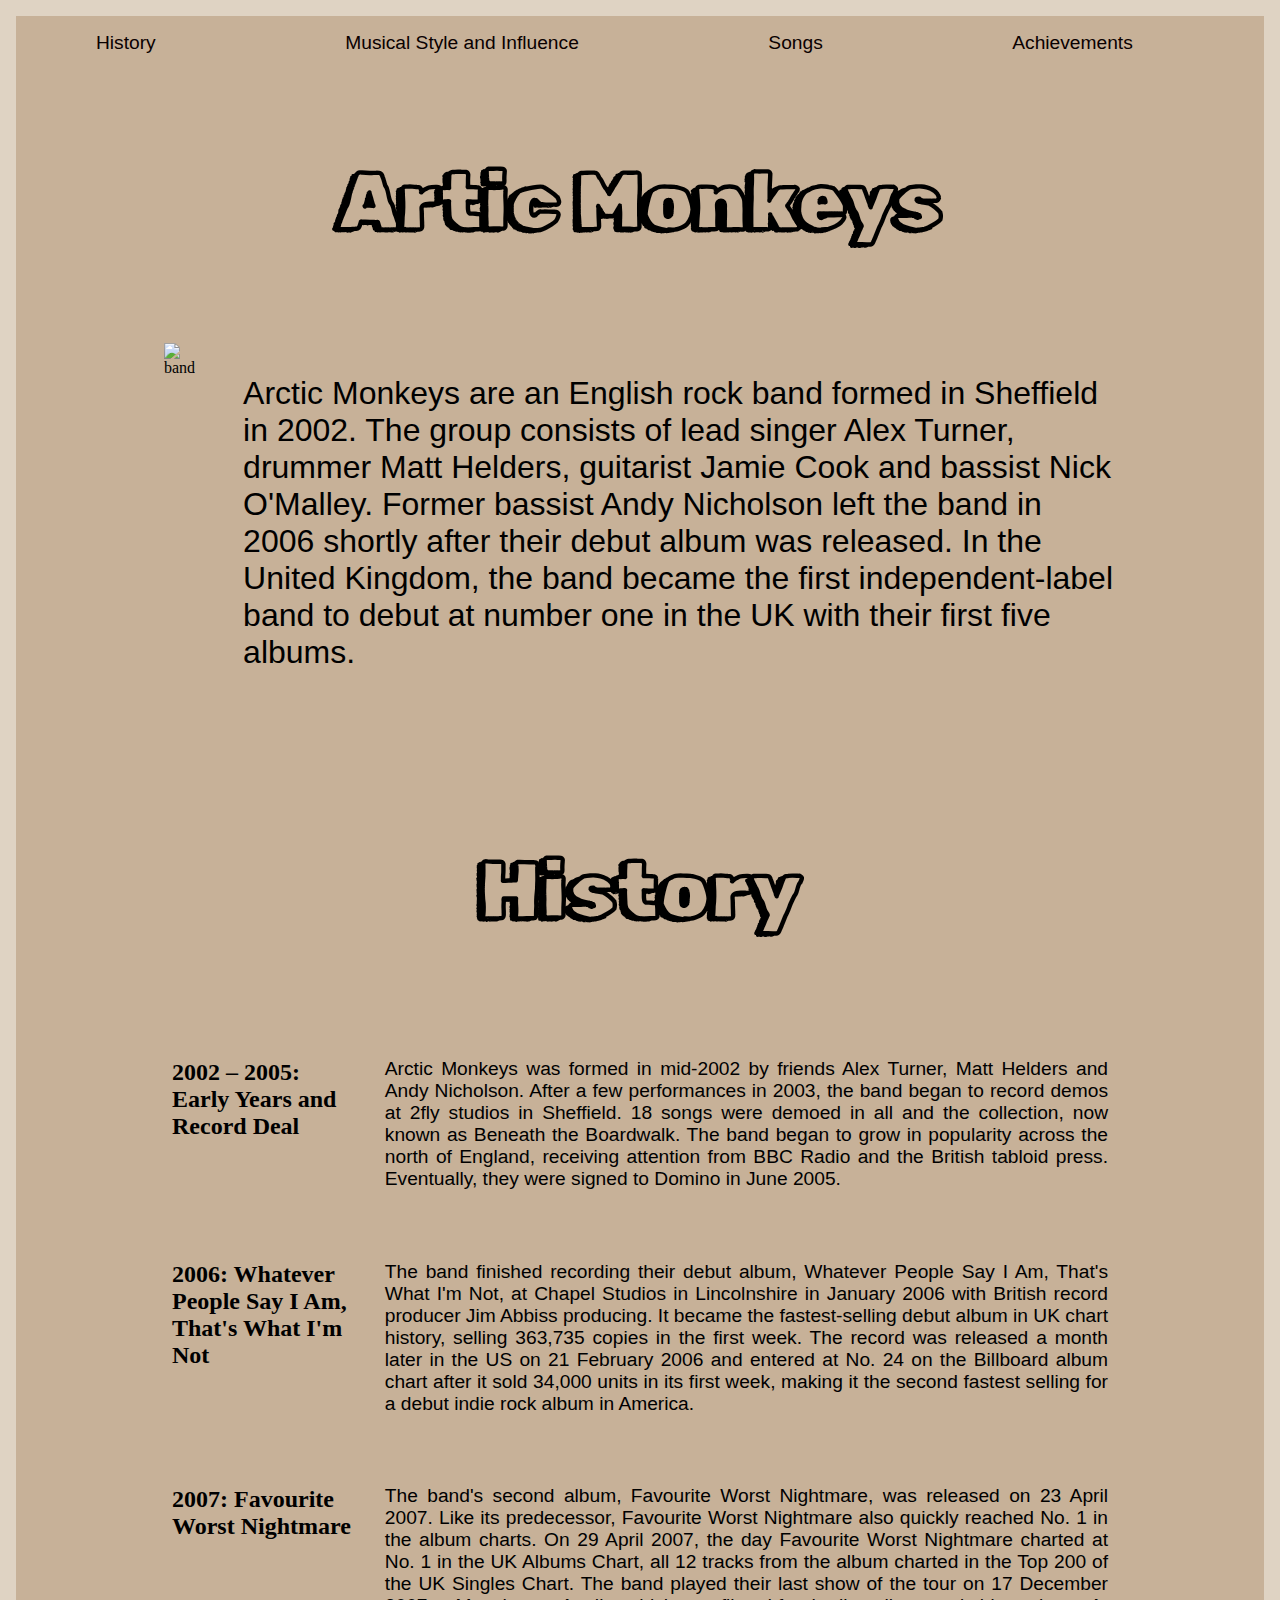
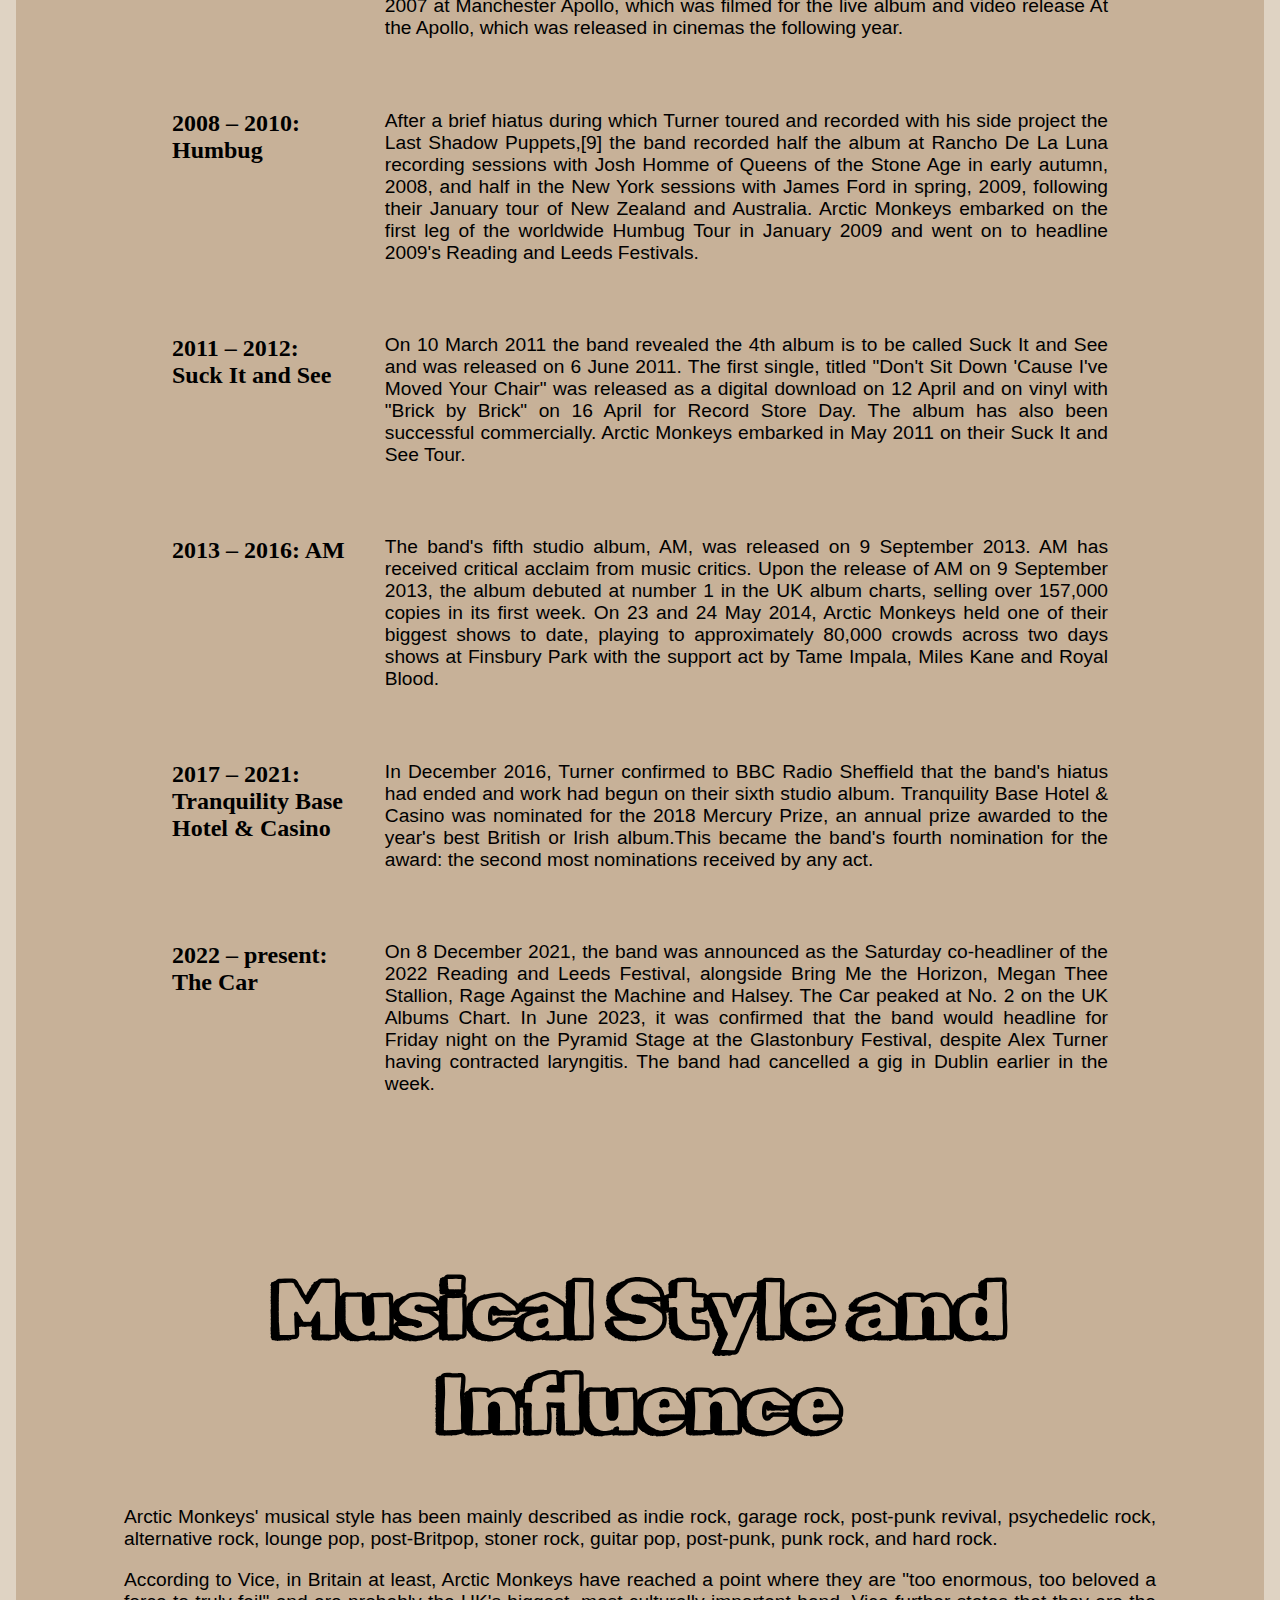
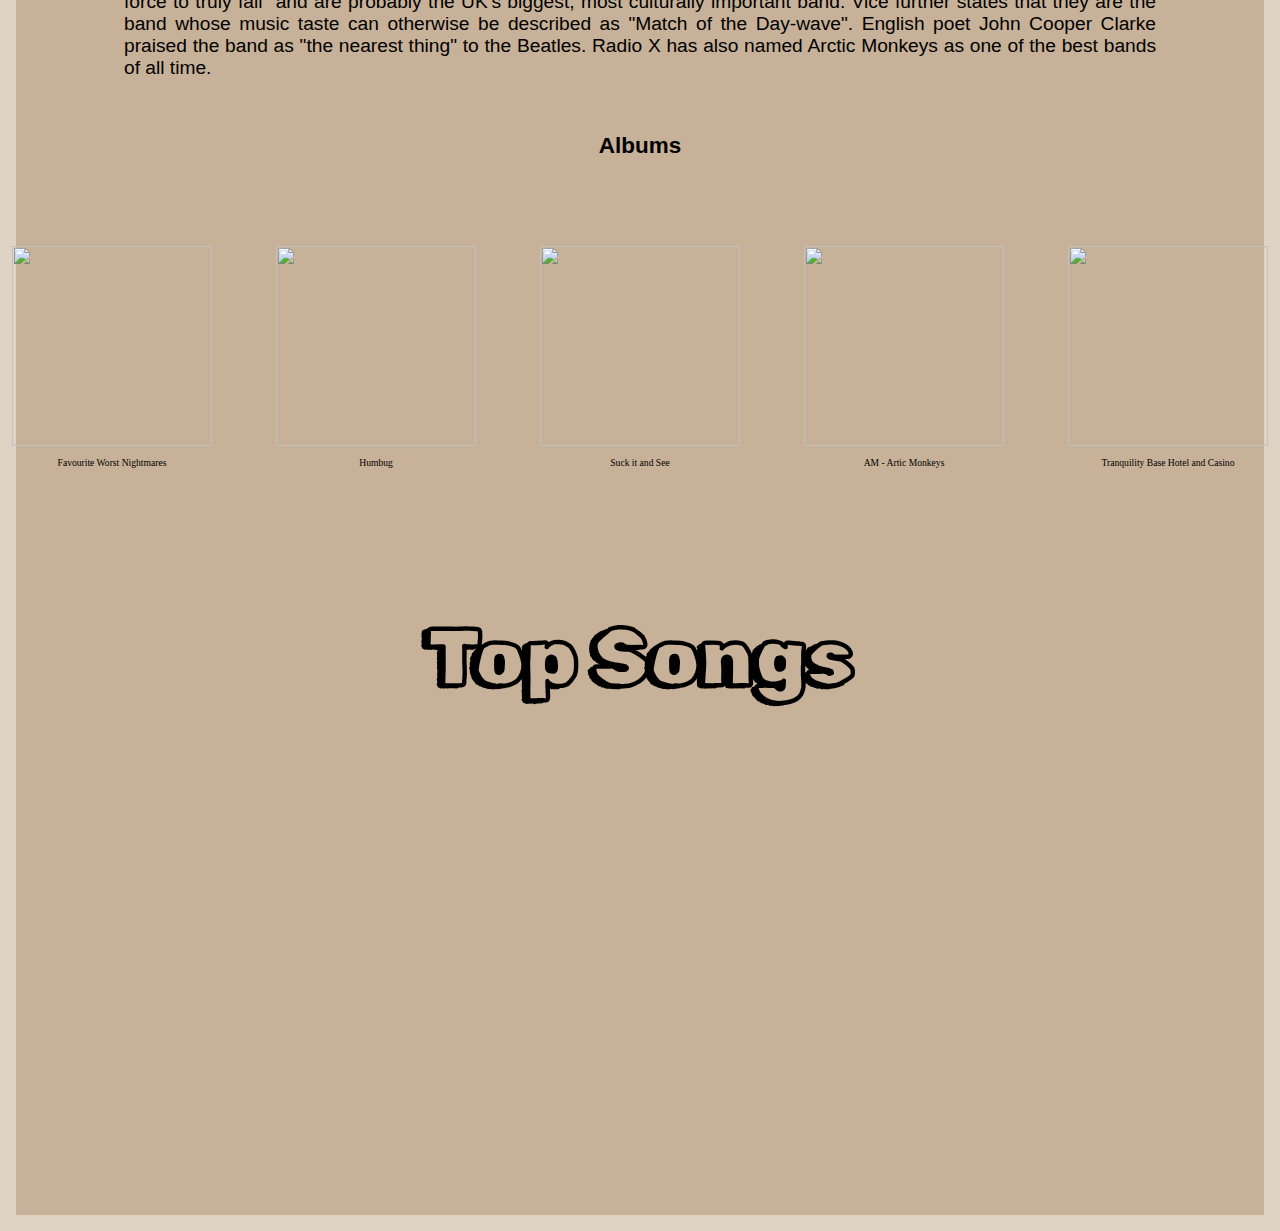
==== 1_18-12-23/TakeHomeExercise/FanPage/index.html @ 8b24ef1f "ember top songs from spotify" ====
<!DOCTYPE html>
<html lang="en">

<head>
    <meta charset="UTF-8">
    <meta name="viewport" content="width=device-width, initial-scale=1.0">
    <title>Fan Page</title>
    <link rel='stylesheet' href="./style.css">
    <link
        href='https://fonts.googleapis.com/css2?family=Dancing+Script:wght@500&family=Moon+Dance&family=Vujahday+Script&display=swap'
        rel='stylesheet' type='text/css'>
    <link href="https://fonts.googleapis.com/css2?family=Rubik+Doodle+Shadow&display=swap" rel="stylesheet">
</head>

<body>
    <div class="nav-bar">
        <ul>
            <li> <a href='#history'> History </a> </li>
            <li> <a href='#musical-style'> Musical Style and Influence</a></li>
            <li> <a href='#songs'> Songs </a></li>
            <li> <a href='#achievements'> Achievements </a></li>
        </ul>
    </div>

    <div class="hero">
        <h1 class="rubrik-heading"> Artic Monkeys </h1>
        <div class="about">
            <div class="img">
                <img src="./images/band.jpeg" alt="band">
            </div>
            <div class="about-text">
                <p>Arctic Monkeys are an English rock band formed in Sheffield in 2002. The group consists of lead
                    singer Alex
                    Turner, drummer Matt Helders, guitarist Jamie Cook and bassist Nick O'Malley.
                    Former bassist Andy Nicholson left the band in 2006 shortly after their debut album was released. In
                    the United
                    Kingdom, the band became the first independent-label band to debut at number one in the UK with
                    their
                    first five albums.</p>
            </div>
        </div>
    </div>

    <div id="history" class="history">
        <h1 class="rubrik-heading"> History </h1>
        <div class="years">
            <div class="year">
                <h2 class="half-width1">2002 – 2005: Early Years and Record Deal</h2>
                <p class="half-width2"> Arctic Monkeys was formed in mid-2002 by friends Alex Turner, Matt Helders and Andy Nicholson. After a few performances in 2003, the band began to record demos at 2fly studios in
                Sheffield. 18 songs were demoed in all and the collection, now known as Beneath the Boardwalk. The band began to grow in popularity across the north of England, receiving attention from BBC Radio and the British
                tabloid press. Eventually, they were signed to Domino in June 2005.</p>
            </div>
            <div class="year">
                <h2 class="half-width1">2006: Whatever People Say I Am, That's What I'm Not</h2>
                <p class="half-width2"> The band finished recording their debut album, Whatever People Say I Am, That's What I'm Not, at Chapel Studios in
                Lincolnshire in January 2006 with British record producer Jim Abbiss producing. It became the fastest-selling debut album in UK chart history, selling
                363,735 copies in the first week. The record was released a month later in the US on 21 February 2006 and entered at No. 24 on the Billboard album
                chart after it sold 34,000 units in its first week, making it the second fastest selling for a debut indie rock album in
                America.</p>
            </div>
            <div class="year">
                <h2 class="half-width1">2007: Favourite Worst Nightmare</h2>
                <p class="half-width2"> The band's second album, Favourite Worst Nightmare, was released on 23 April 2007. Like its predecessor, Favourite Worst Nightmare also quickly reached No. 1 in the album charts. On 29 April 2007, the day Favourite Worst Nightmare charted at No. 1 in the UK Albums Chart, all 12 tracks from the
                album charted in the Top 200 of the UK Singles Chart. The band played their last show of the tour on 17 December 2007 at Manchester Apollo, which was filmed for the live
                album and video release At the Apollo, which was released in cinemas the following year.</p>
            </div>
            <div class="year">
                <h2 class="half-width1">2008 – 2010: Humbug</h2>
                <p class="half-width2">After a brief hiatus during which Turner toured and recorded with his side project the Last Shadow Puppets,[9] the band
                recorded half the album at Rancho De La Luna recording sessions with Josh Homme of Queens of the Stone Age in early
                autumn, 2008, and half in the New York sessions with James Ford in spring, 2009, following their January tour of New
                Zealand and Australia. Arctic Monkeys embarked on the first leg of the worldwide Humbug Tour in January 2009 and went on to headline 2009's
                Reading and Leeds Festivals.</p>

            </div>
            <div class="year">
                <h2 class="half-width1">2011 – 2012: Suck It and See</h2>
                <p class="half-width2">On 10 March 2011 the band revealed the 4th album is to be called Suck It and See and was released on 6 June 2011. The first single, titled "Don't Sit Down 'Cause I've Moved Your Chair" was released as a digital
                download on 12 April and on vinyl with "Brick by Brick" on 16 April for Record Store Day. The album has also been successful commercially. Arctic Monkeys embarked in May 2011 on their Suck It and See Tour. </p>
            
            </div>
            <div class="year">
                <h2 class="half-width1">2013 – 2016: AM</h2>
                <p class="half-width2">The band's fifth studio album, AM, was released on 9 September 2013. AM has received critical acclaim from music critics. Upon the release of AM on 9 September 2013, the album debuted at number 1 in the UK album charts, selling over 157,000
                copies in its first week. On 23 and 24 May 2014, Arctic Monkeys held one of their biggest shows to date, playing to approximately 80,000 crowds
                across two days shows at Finsbury Park with the support act by Tame Impala, Miles Kane and Royal Blood. </p>
            
            </div>
            <div class="year">
                <h2 class="half-width1">2017 – 2021: Tranquility Base Hotel & Casino</h2>
                <p class="half-width2">In December 2016, Turner confirmed to BBC Radio Sheffield that the band's hiatus had ended and work had begun on their
                sixth studio album. Tranquility Base Hotel & Casino was nominated for the 2018 Mercury Prize, an annual prize awarded to the year's best
                British or Irish album.This became the band's fourth nomination for the award: the second most nominations
                received by any act. </p>
            </div>
            <div class="year">
                <h2 class="half-width1">2022 – present: The Car</h2>
                <p class="half-width2">On 8 December 2021, the band was announced as the Saturday co-headliner of the 2022 Reading and Leeds Festival,
                alongside Bring Me the Horizon, Megan Thee Stallion, Rage Against the Machine and Halsey. The Car peaked at No. 2 on the UK Albums Chart. In June 2023, it was confirmed that the band would headline for Friday night on the Pyramid Stage at the Glastonbury
                Festival, despite Alex Turner having contracted laryngitis. The band had cancelled a gig in Dublin earlier in the week. </p>
            </div>
        </div>
    </div>

    <div class="musical-style" id="musical-style">
        <div class="musical-style-text">
            <h1 class="rubrik-heading"> Musical Style and Influence </h1>
            <p> Arctic Monkeys' musical style has been mainly described as indie rock, garage rock, post-punk revival, psychedelic
                rock, alternative rock, lounge pop,
                post-Britpop, stoner rock, guitar pop, post-punk, punk rock, and hard rock.</p>
            <p>According to Vice, in Britain at least, Arctic Monkeys have reached a point where they are "too enormous, too beloved
                a
                force to truly fail" and are probably the UK's biggest, most culturally important band. Vice further states that
                they
                are the band whose music taste can otherwise be described as "Match of the Day-wave". English poet
                John Cooper Clarke praised the band as "the nearest thing" to the Beatles. Radio X has also named Arctic Monkeys as
                one of the best bands of all time.</p>
            <h3 class="center"> Albums </h3>
        </div>
        <div class="albums">
            <div class="row1">
                <div class="album">
                    <img src="./images/album1.jpeg" height="200" width="200">
                    <p>Whatever People Say I Am, That's What I'm Not</p>
                </div>
                <div class="album">
                    <img src="./images/album2.jpeg" height="200" width="200">
                    <p>Favourite Worst Nightmares</p>
                </div>
                <div class="album">
                    <img src="./images/album3.jpeg" height="200" width="200">
                    <p>Humbug</p>
                </div>
                <div class="album">
                    <img src="./images/album4.jpeg" height="200" width="200">
                    <p>Suck it and See</p>
                </div>
            </div>
            <div class="row2">
                <div class="album">
                    <img src="./images/album5.jpeg" height="200" width="200">
                    <p>AM - Artic Monkeys</p>
                </div>
                <div class="album">
                    <img src="./images/album6.png" height="200" width="200">
                    <p>Tranquility Base Hotel and Casino</p>
                </div>
                <div class="album">
                    <img src="./images/album7.jpeg" height="200" width="200">
                    <p>The Car</p>
                </div>
            </div>

        </div>
    </div>

    <div class="songs" id="songs">
        <h1 class="rubrik-heading"> Top Songs </h1>
        <div class="videos">
            <div class="video">
                <iframe style="border-radius:12px"
                    src="https://open.spotify.com/embed/track/5FVd6KXrgO9B3JPmC8OPst?utm_source=generator" width="100%" height="352"
                    frameBorder="0" allowfullscreen=""
                    allow="autoplay; clipboard-write; encrypted-media; fullscreen; picture-in-picture" loading="lazy"></iframe>
            </div>
            <div class="video">
                <iframe style="border-radius:12px"
                    src="https://open.spotify.com/embed/track/5XeFesFbtLpXzIVDNQP22n?utm_source=generator" width="100%" height="352"
                    frameBorder="0" allowfullscreen=""
                    allow="autoplay; clipboard-write; encrypted-media; fullscreen; picture-in-picture" loading="lazy"></iframe>
            </div>
            <div class="video">
                <iframe style="border-radius:12px"
                    src="https://open.spotify.com/embed/track/086myS9r57YsLbJpU0TgK9?utm_source=generator" width="100%" height="352"
                    frameBorder="0" allowfullscreen=""
                    allow="autoplay; clipboard-write; encrypted-media; fullscreen; picture-in-picture" loading="lazy"></iframe>
            </div>
            <div class="video">
                <iframe style="border-radius:12px"
                    src="https://open.spotify.com/embed/track/0BxE4FqsDD1Ot4YuBXwAPp?utm_source=generator" width="100%" height="352"
                    frameBorder="0" allowfullscreen=""
                    allow="autoplay; clipboard-write; encrypted-media; fullscreen; picture-in-picture" loading="lazy"></iframe>
            </div>
        </div>
    </div>





</body>

</html>
---- 1_18-12-23/TakeHomeExercise/FanPage/style.css ----
html {
    scroll-behavior: smooth;
    border: 1rem solid #dfd3c3;
    background-color: #c7b198;

}

.nav-bar {
    font-family: 'Gill Sans', 'Gill Sans MT', Calibri, 'Trebuchet MS', sans-serif;
    margin-left: 1rem;
    width: 90%;
    font-size: 1.2rem;
}

.nav-bar ul {
    display: flex;
    justify-content: flex-end;
    justify-content: space-between;
    list-style: none;
    margin: 1rem;
}

.nav-bar li a {
    color: rgb(10, 0, 0);
    text-decoration: none;
}

.rubrik-heading {
    font-family: 'Rubik Doodle Shadow';
    font-size: 5rem;
    text-align: center;
}

.hero {
    margin: 100px;
}

.about {
    display: flex;
    padding: 1rem;
}

.about div {
    padding: 1.5rem;
}

.about .about-text {
    display: flex;
    align-items: center;
    font-size: 2rem;
    font-family: 'Gill Sans', 'Gill Sans MT', Calibri, 'Trebuchet MS', sans-serif;
}

.history {
    margin: 100px;
}

.half-width1 {
    position: relative;
    width: 20%;
}

.half-width2 {
    position: relative;
    width: 80%;
}

.years {
    padding: 2rem;
    /* display: flex;
    align-items: center; */
}

.year {
    display: flex;
    justify-content: space-around;
}

.year * {
    padding: 1rem;
}

.year p {
    font-family: 'Gill Sans', 'Gill Sans MT', Calibri, 'Trebuchet MS', sans-serif;
    font-size: 1.2rem;
    text-align: justify;
}

.musical-style {
    margin: 100px;
}

.musical-style-text {
    font-family: 'Gill Sans', 'Gill Sans MT', Calibri, 'Trebuchet MS', sans-serif;
    font-size: 1.2rem;
    text-align: justify;
}

.musical-style-text .center {
    padding: 2rem;
    text-align: center;
}

.albums {
    display: flex;
    justify-content: center;
}

.row1 {
    display: flex;
}

.row2 {
    display: flex;
}

.album {
    padding: 2rem;
    font-size: 0.6rem;
    text-align: center;
}

.album:hover {
    transform: scale(1.2);
    cursor: pointer;
    transition: 250ms;
}

.songs{
    margin: 100px;
}

.videos{
    display: flex;
    justify-content: space-around;
}
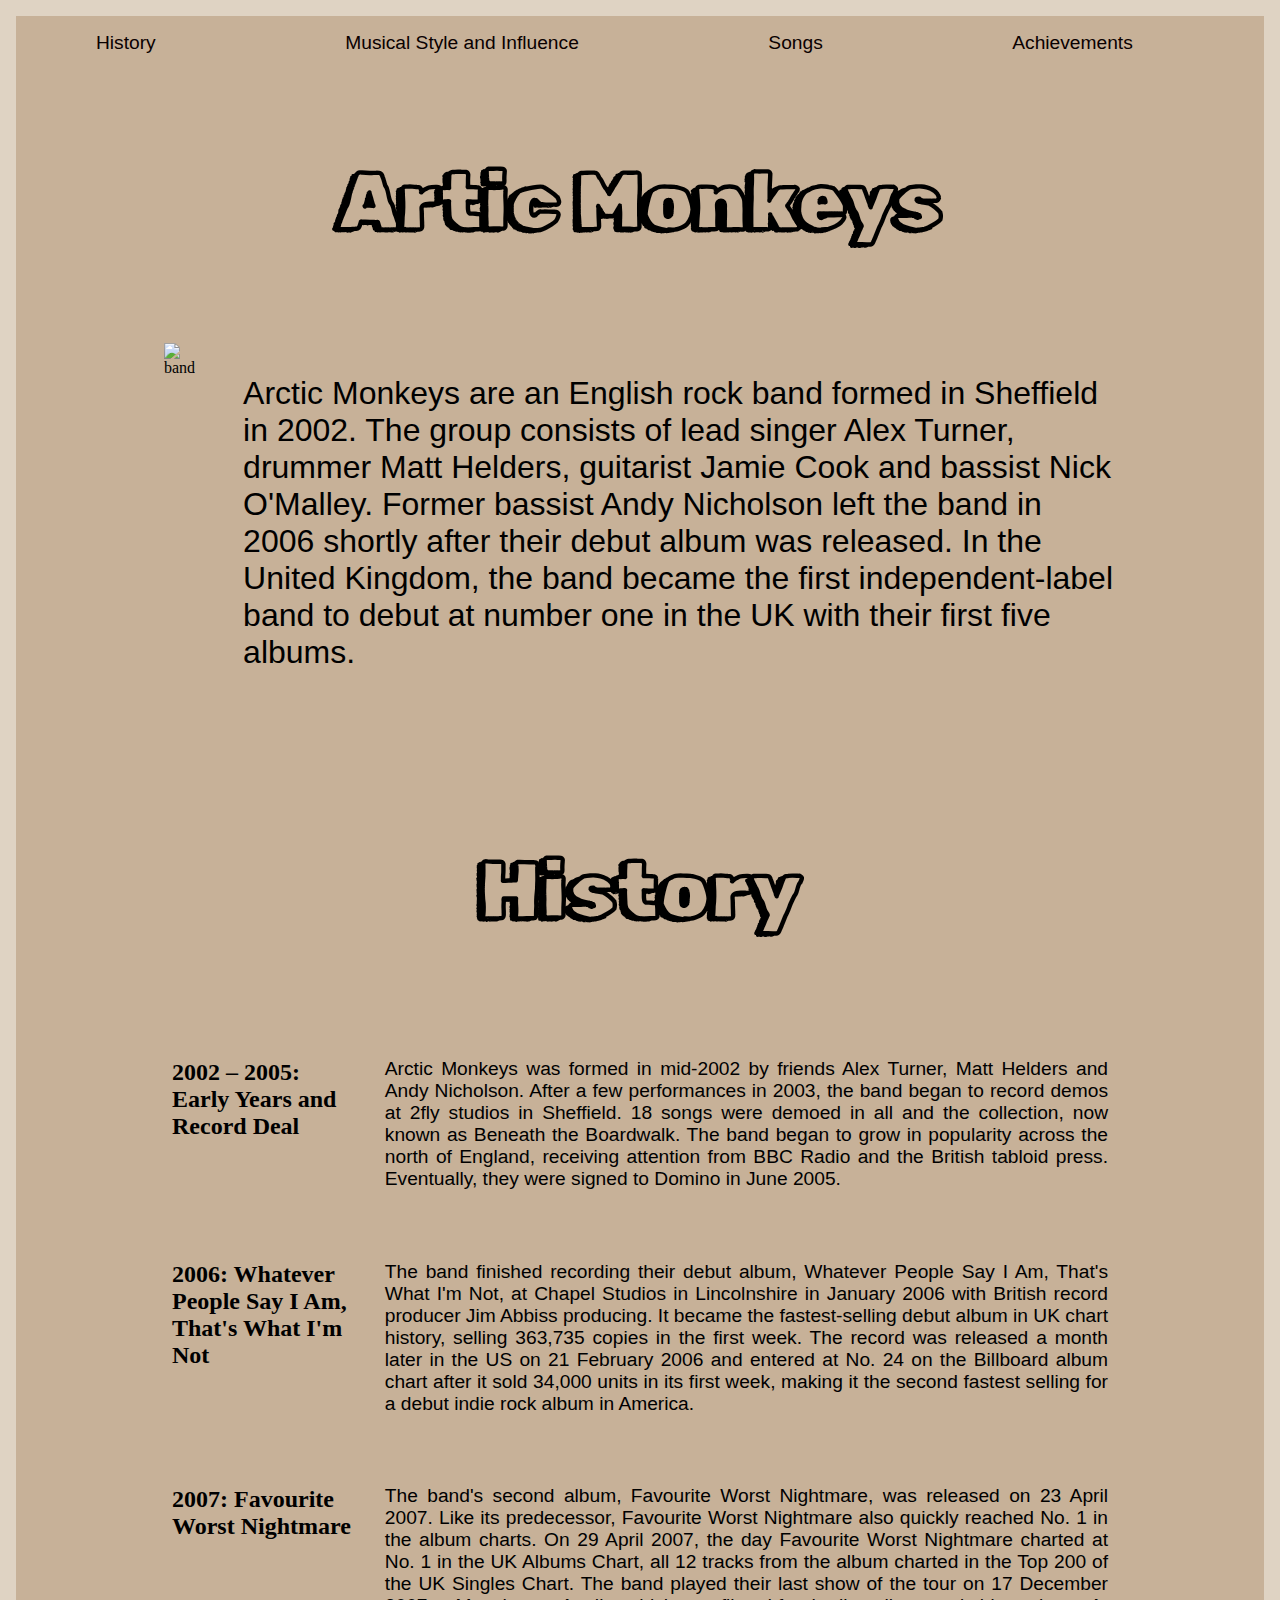
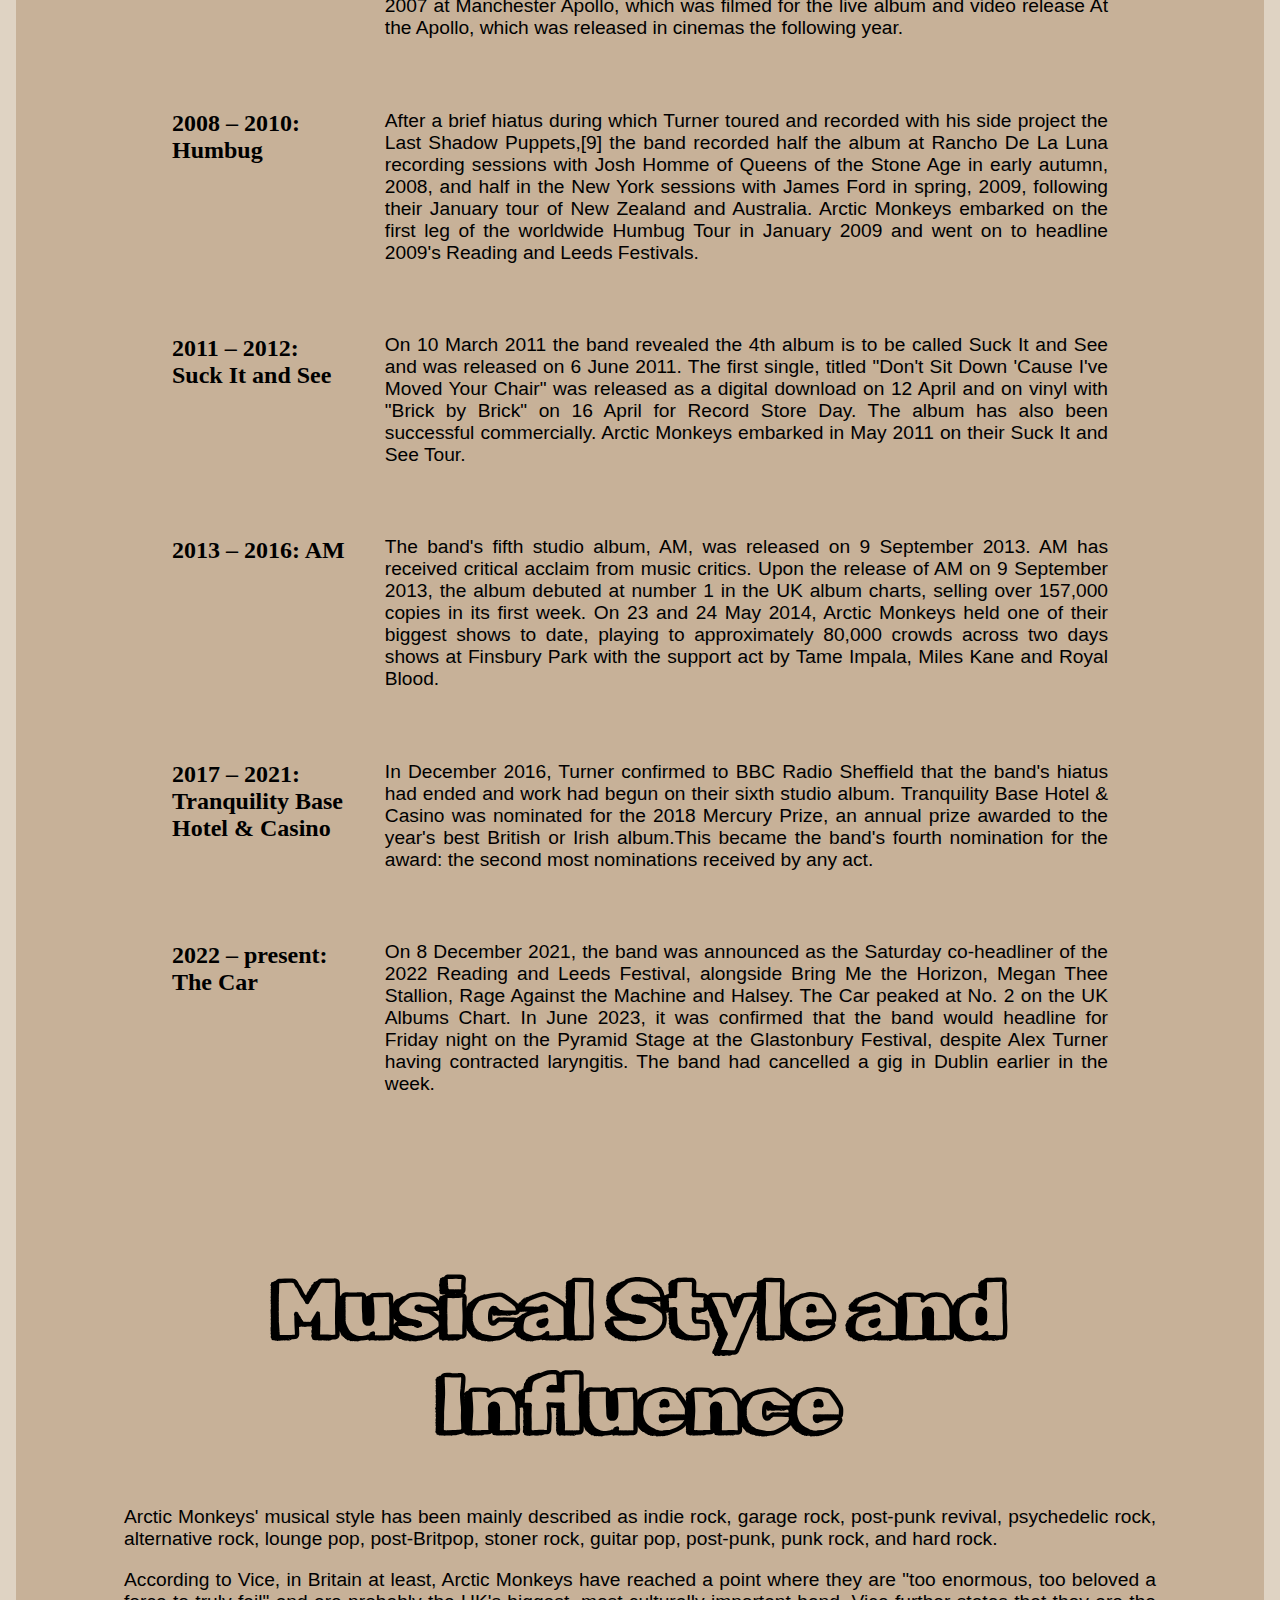
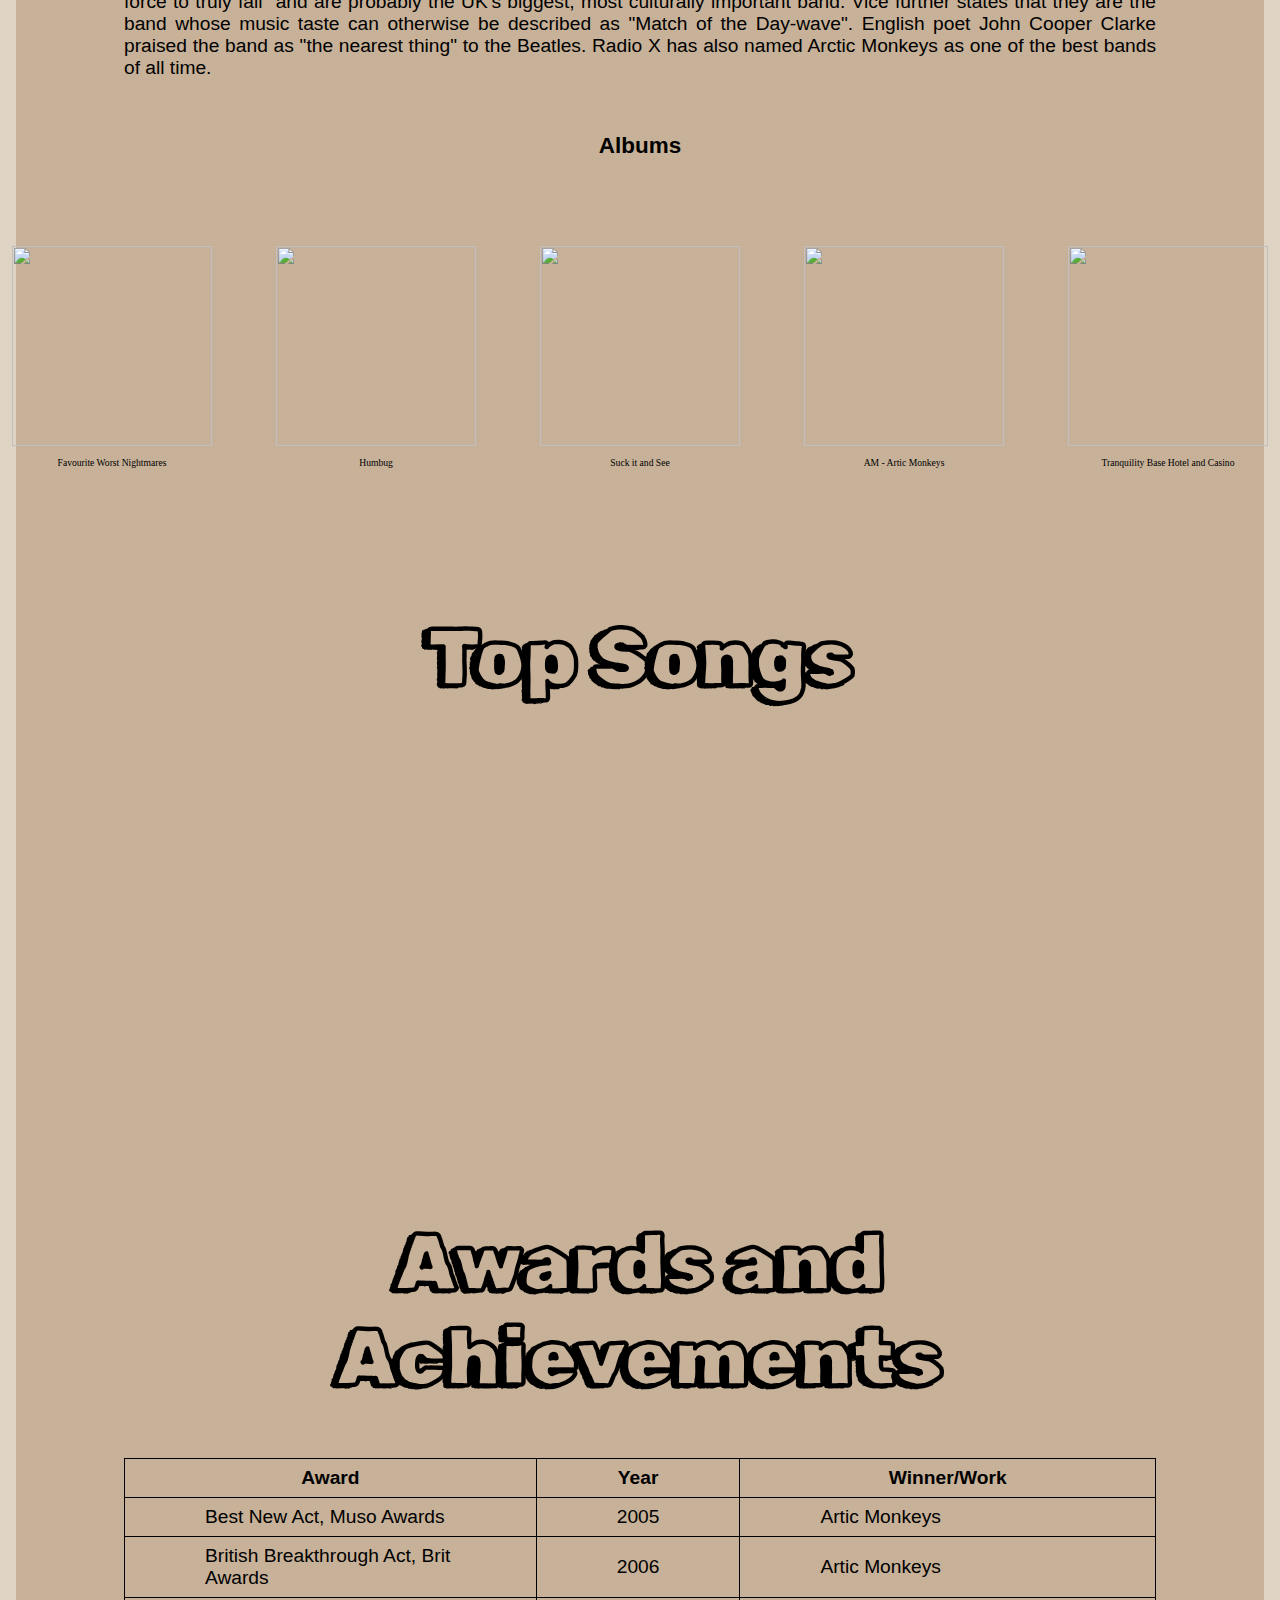
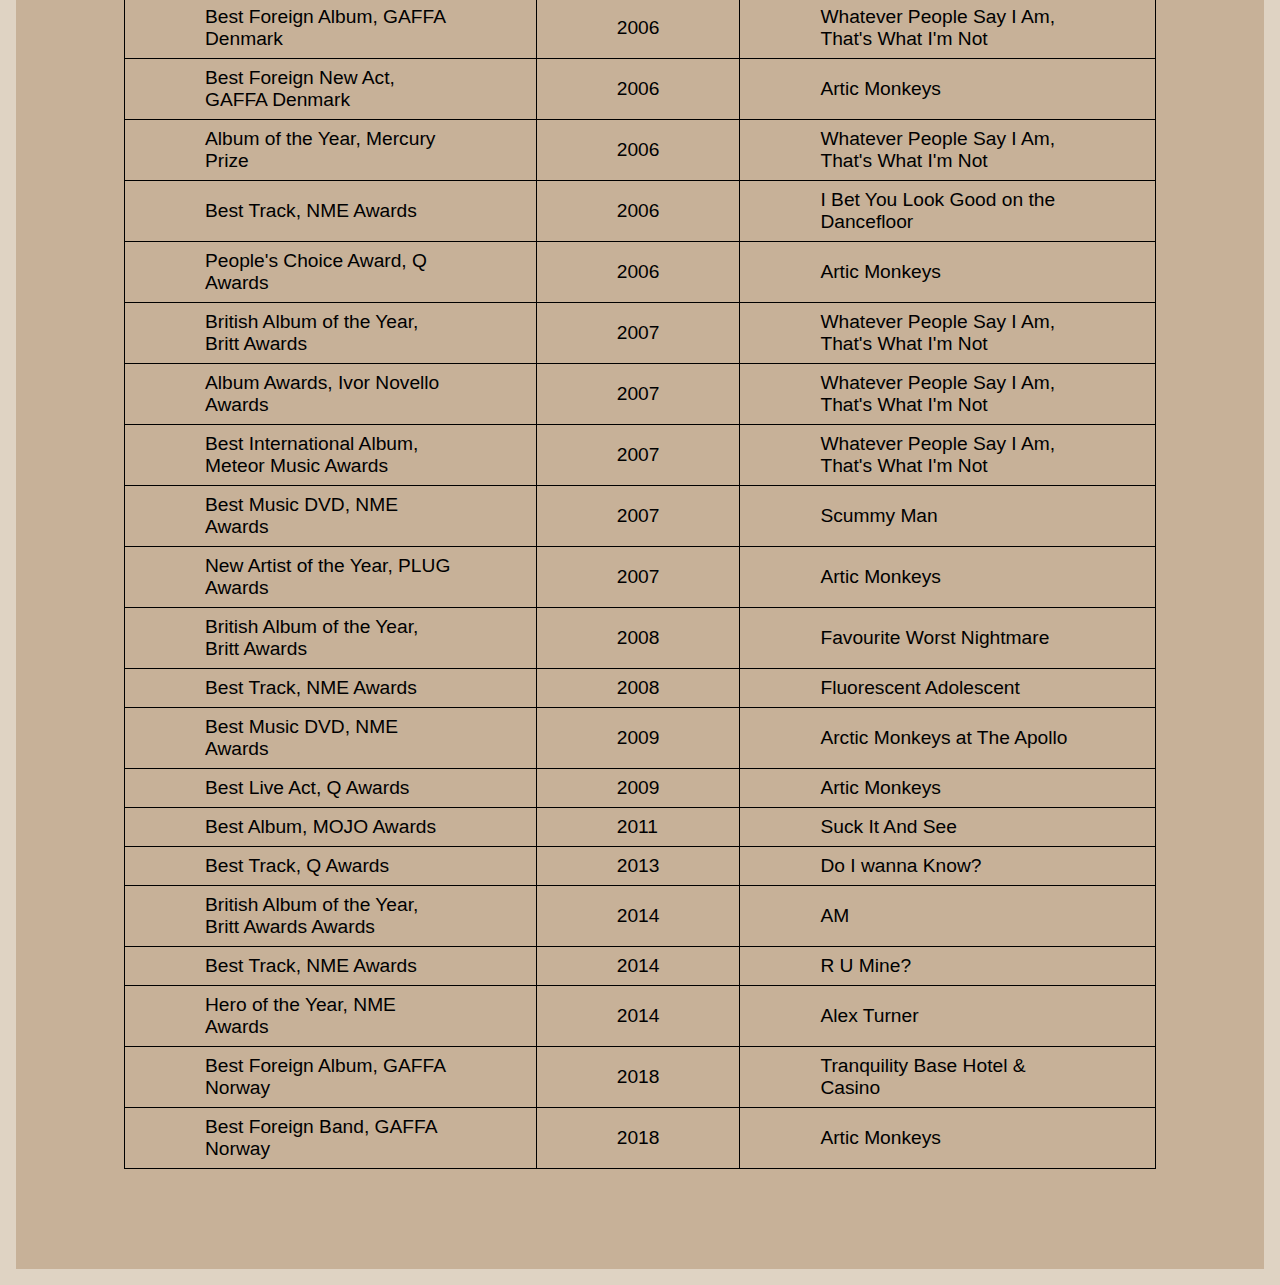
==== commit da249b20: "award table" ====
--- a/1_18-12-23/TakeHomeExercise/FanPage/index.html
+++ b/1_18-12-23/TakeHomeExercise/FanPage/index.html
@@ -184,6 +184,138 @@
         </div>
     </div>
 
+    <div class="awards">
+        <h1 class="rubrik-heading"> Awards and Achievements </h1>
+        <div class="award-table">
+            <table class="table table-bordered">
+                <thead>
+                    <tr>
+                        <th scope="col">Award</th>
+                        <th scope="col">Year</th>
+                        <th scope="col">Winner/Work</th>
+                    </tr>
+                </thead>
+                <tbody>
+                    <tr>
+                        <td>Best New Act, Muso Awards</td>
+                        <td>2005</td>
+                        <td>Artic Monkeys</td>
+                    </tr>
+                    <tr>
+                        <td>British Breakthrough Act, Brit Awards</td>
+                        <td>2006</td>
+                        <td>Artic Monkeys</td>
+                    </tr>
+                    <tr>
+                        <td>Best Foreign Album, GAFFA Denmark</td>
+                        <td>2006</td>
+                        <td>Whatever People Say I Am, That's What I'm Not</td>
+                    </tr>
+                    <tr>
+                        <td>Best Foreign New Act, GAFFA Denmark</td>
+                        <td>2006</td>
+                        <td>Artic Monkeys</td>
+                    </tr>
+                    <tr>
+                        <td>Album of the Year, Mercury Prize</td>
+                        <td>2006</td>
+                        <td>Whatever People Say I Am, That's What I'm Not</td>
+                    </tr>
+                    <tr>
+                        <td>Best Track, NME Awards</td>
+                        <td>2006</td>
+                        <td>I Bet You Look Good on the Dancefloor</td>
+                    </tr>
+                    <tr>
+                        <td>People's Choice Award, Q Awards</td>
+                        <td>2006</td>
+                        <td>Artic Monkeys</td>
+                    </tr>
+                    <tr>
+                        <td>British Album of the Year, Britt Awards</td>
+                        <td>2007</td>
+                        <td>Whatever People Say I Am, That's What I'm Not</td>
+                    </tr>
+                    <tr>
+                        <td>Album Awards, Ivor Novello Awards</td>
+                        <td>2007</td>
+                        <td>Whatever People Say I Am, That's What I'm Not</td>
+                    </tr>
+                    <tr>
+                        <td>Best International Album, Meteor Music Awards</td>
+                        <td>2007</td>
+                        <td>Whatever People Say I Am, That's What I'm Not</td>
+                    </tr>
+                    <tr>
+                        <td>Best Music DVD, NME Awards</td>
+                        <td>2007</td>
+                        <td>Scummy Man</td>
+                    </tr>
+                    <tr>
+                        <td>New Artist of the Year, PLUG Awards</td>
+                        <td>2007</td>
+                        <td>Artic Monkeys</td>
+                    </tr>
+                    <tr>
+                        <td>British Album of the Year, Britt Awards</td>
+                        <td>2008</td>
+                        <td>Favourite Worst Nightmare</td>
+                    </tr>
+                    <tr>
+                        <td>Best Track, NME Awards</td>
+                        <td>2008</td>
+                        <td>Fluorescent Adolescent</td>
+                    </tr>
+                    <tr>
+                        <td>Best Music DVD, NME Awards</td>
+                        <td>2009</td>
+                        <td>Arctic Monkeys at The Apollo</td>
+                    </tr>
+                    <tr>
+                        <td>Best Live Act, Q Awards</td>
+                        <td>2009</td>
+                        <td>Artic Monkeys</td>
+                    </tr>
+                    <tr>
+                        <td>Best Album, MOJO Awards</td>
+                        <td>2011</td>
+                        <td>Suck It And See</td>
+                    </tr>
+                    <tr>
+                        <td>Best Track, Q Awards</td>
+                        <td>2013</td>
+                        <td>Do I wanna Know?</td>
+                    </tr>
+                    <tr>
+                        <td>British Album of the Year, Britt Awards Awards</td>
+                        <td>2014</td>
+                        <td>AM</td>
+                    </tr>
+                    <tr>
+                        <td>Best Track, NME Awards</td>
+                        <td>2014</td>
+                        <td>R U Mine?</td>
+                    </tr>
+                    <tr>
+                        <td>Hero of the Year, NME Awards</td>
+                        <td>2014</td>
+                        <td>Alex Turner</td>
+                    </tr>
+                    <tr>
+                        <td>Best Foreign Album, GAFFA Norway</td>
+                        <td>2018</td>
+                        <td>Tranquility Base Hotel & Casino</td>
+                    </tr>
+                    <tr>
+                        <td>Best Foreign Band, GAFFA Norway</td>
+                        <td>2018</td>
+                        <td>Artic Monkeys</td>
+                    </tr>
+                </tbody>
+            </table>
+        </div>
+    </div>
+
 
 
 
--- a/1_18-12-23/TakeHomeExercise/FanPage/style.css
+++ b/1_18-12-23/TakeHomeExercise/FanPage/style.css
@@ -23,6 +23,15 @@
 .nav-bar li a {
     color: rgb(10, 0, 0);
     text-decoration: none;
+}
+
+.nav-bar a:hover {
+    font-size: 1.2rem;
+    padding: 0.4rem;
+    transition-duration: 300ms;
+    cursor: pointer;
+    border: solid 2px #596e79;
+    border-radius: 30px;
 }
 
 .rubrik-heading {
@@ -134,3 +143,20 @@
     display: flex;
     justify-content: space-around;
 }
+
+.awards{
+    margin: 100px;
+}
+
+.award-table{
+    display: flex;
+    justify-content: center;
+    font-family: 'Gill Sans', 'Gill Sans MT', Calibri, 'Trebuchet MS', sans-serif;
+    font-size: 1.2rem;
+}
+
+table, th, td{
+    padding: 0.5rem 5rem 0.5rem 5rem;
+    border: 1px solid;
+    border-collapse: collapse;
+}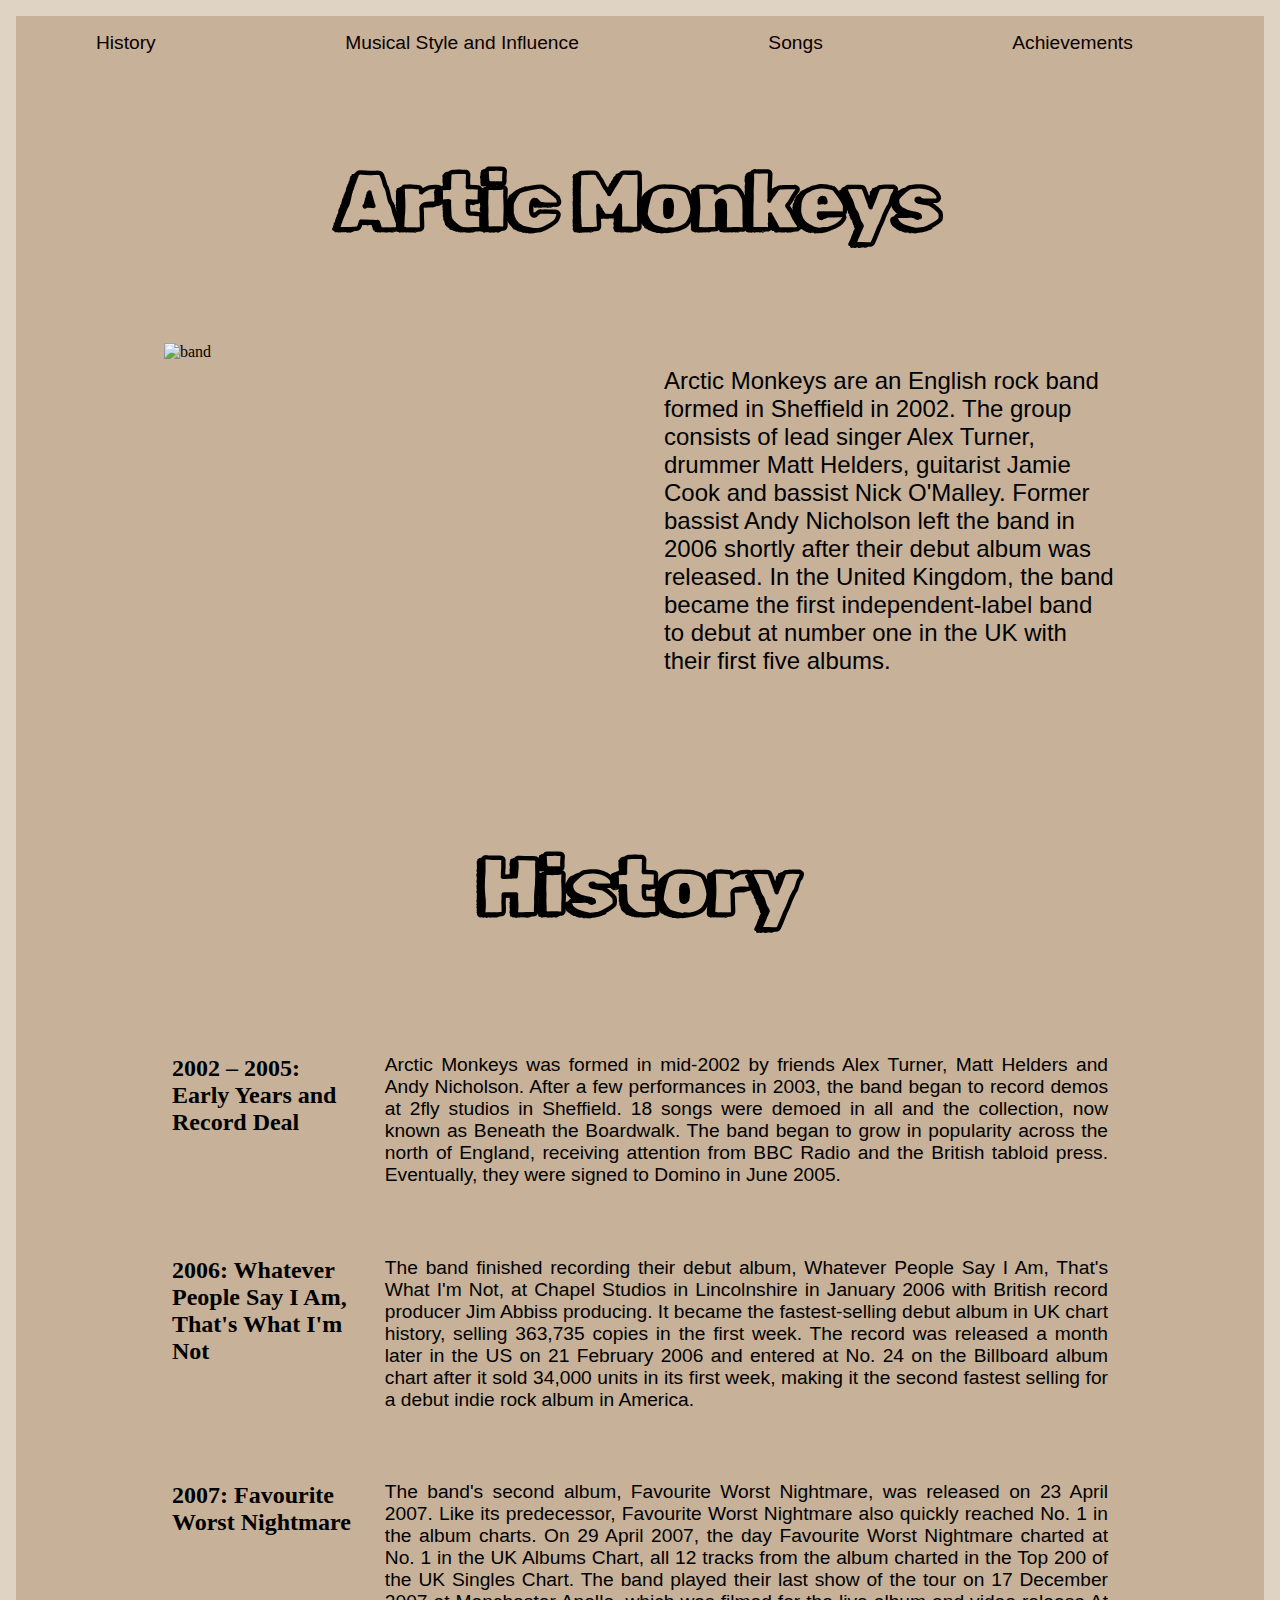
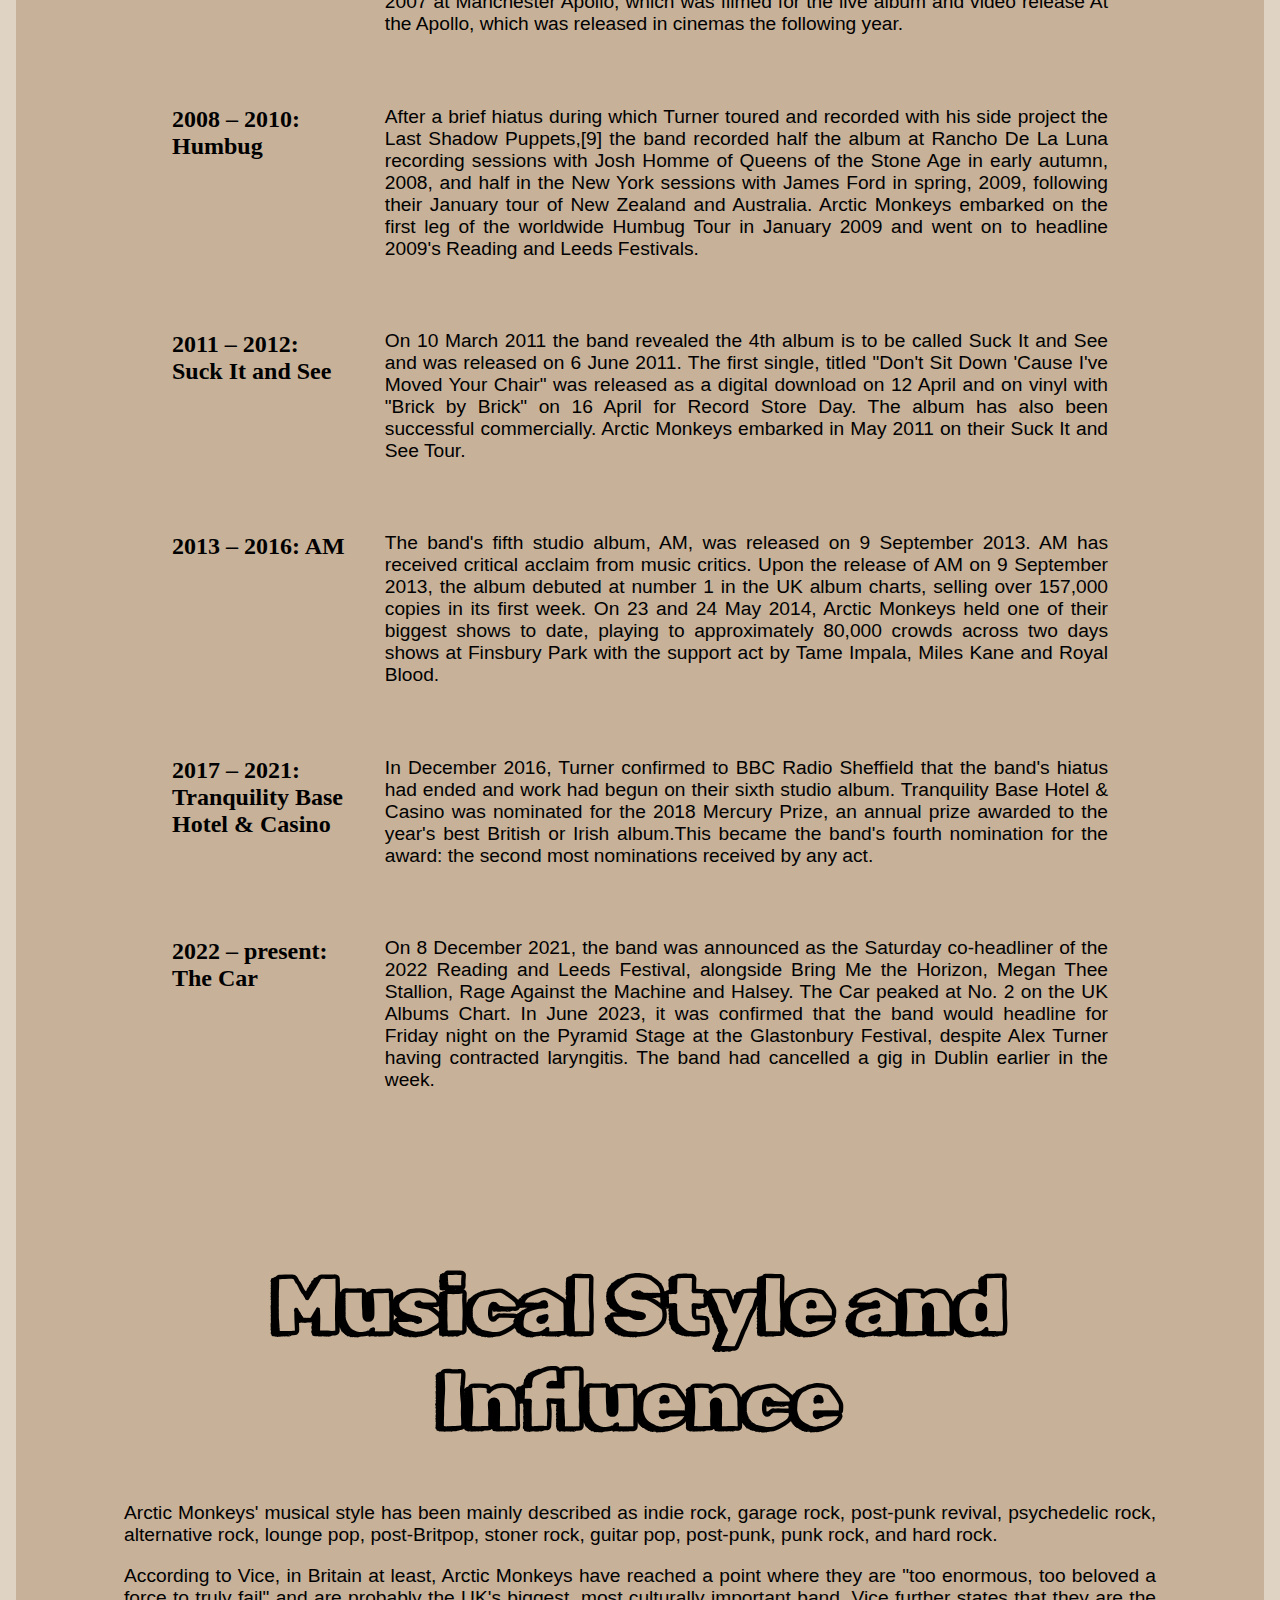
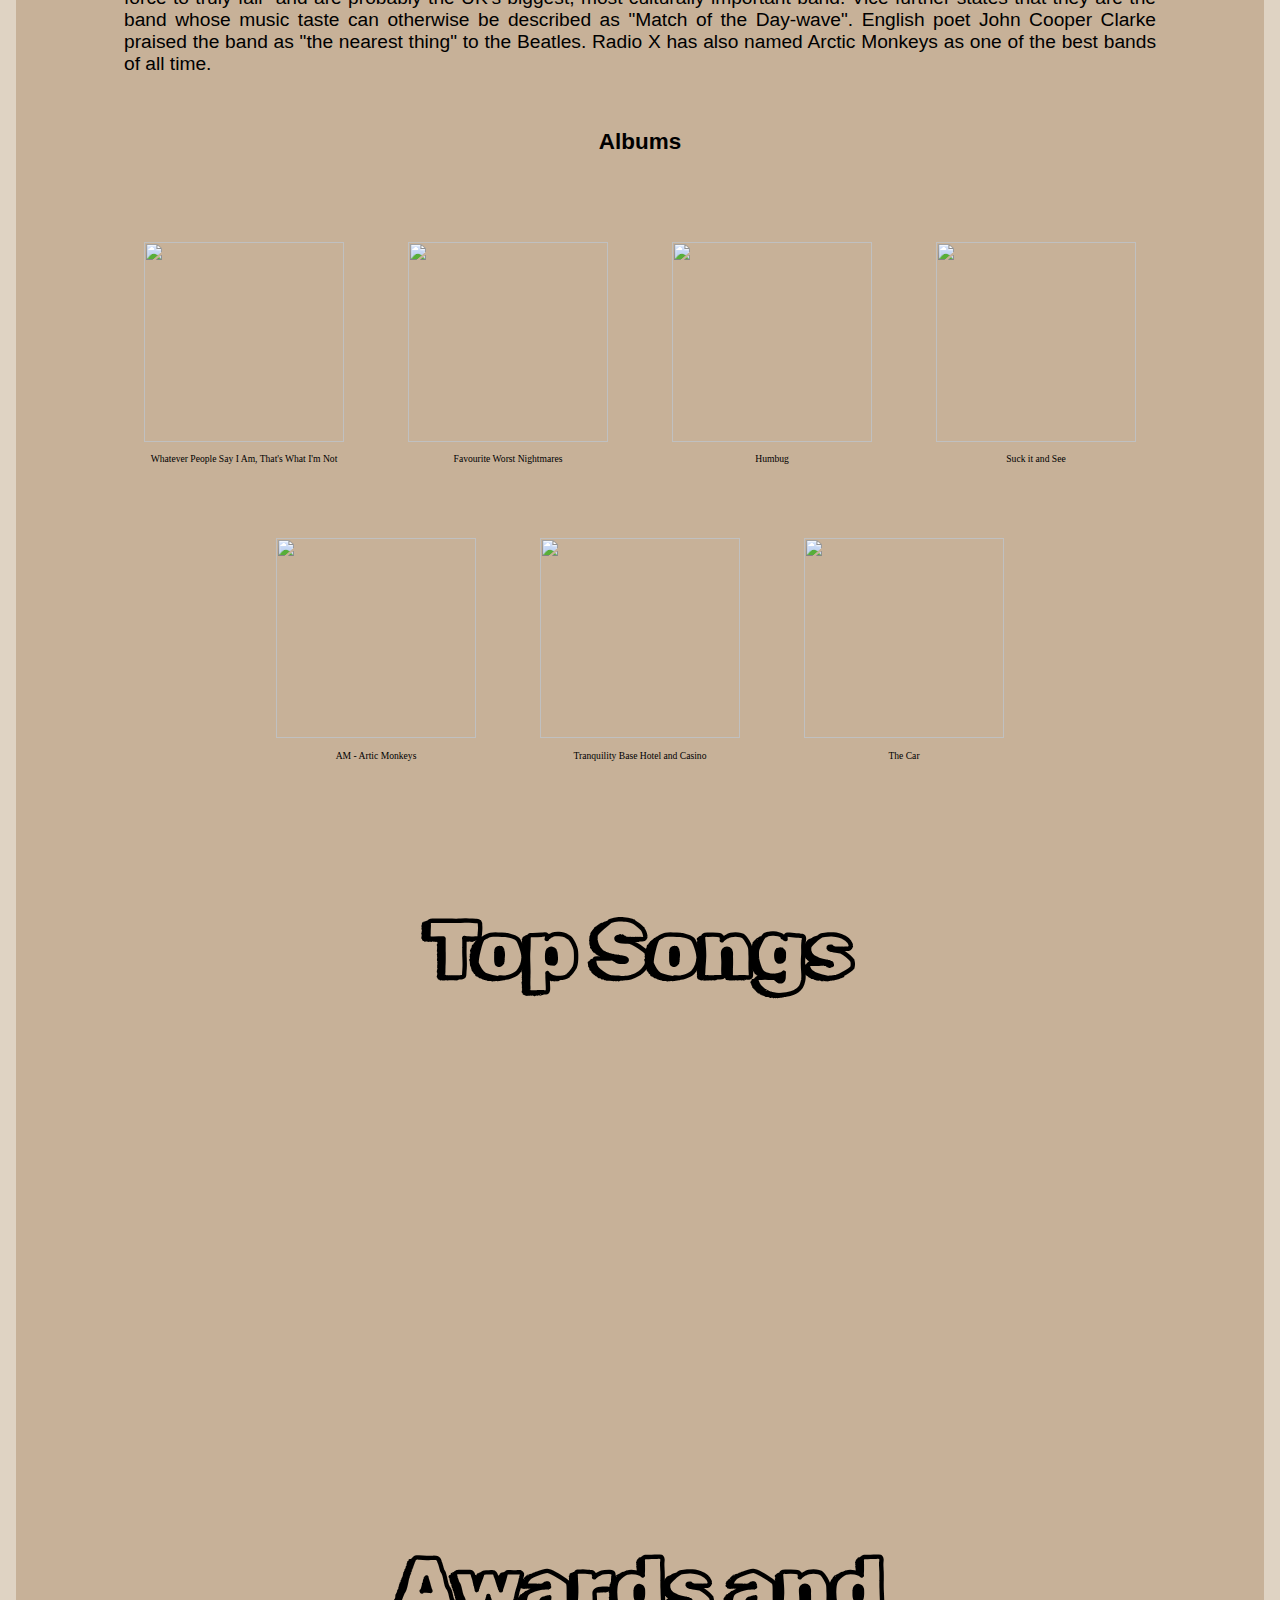
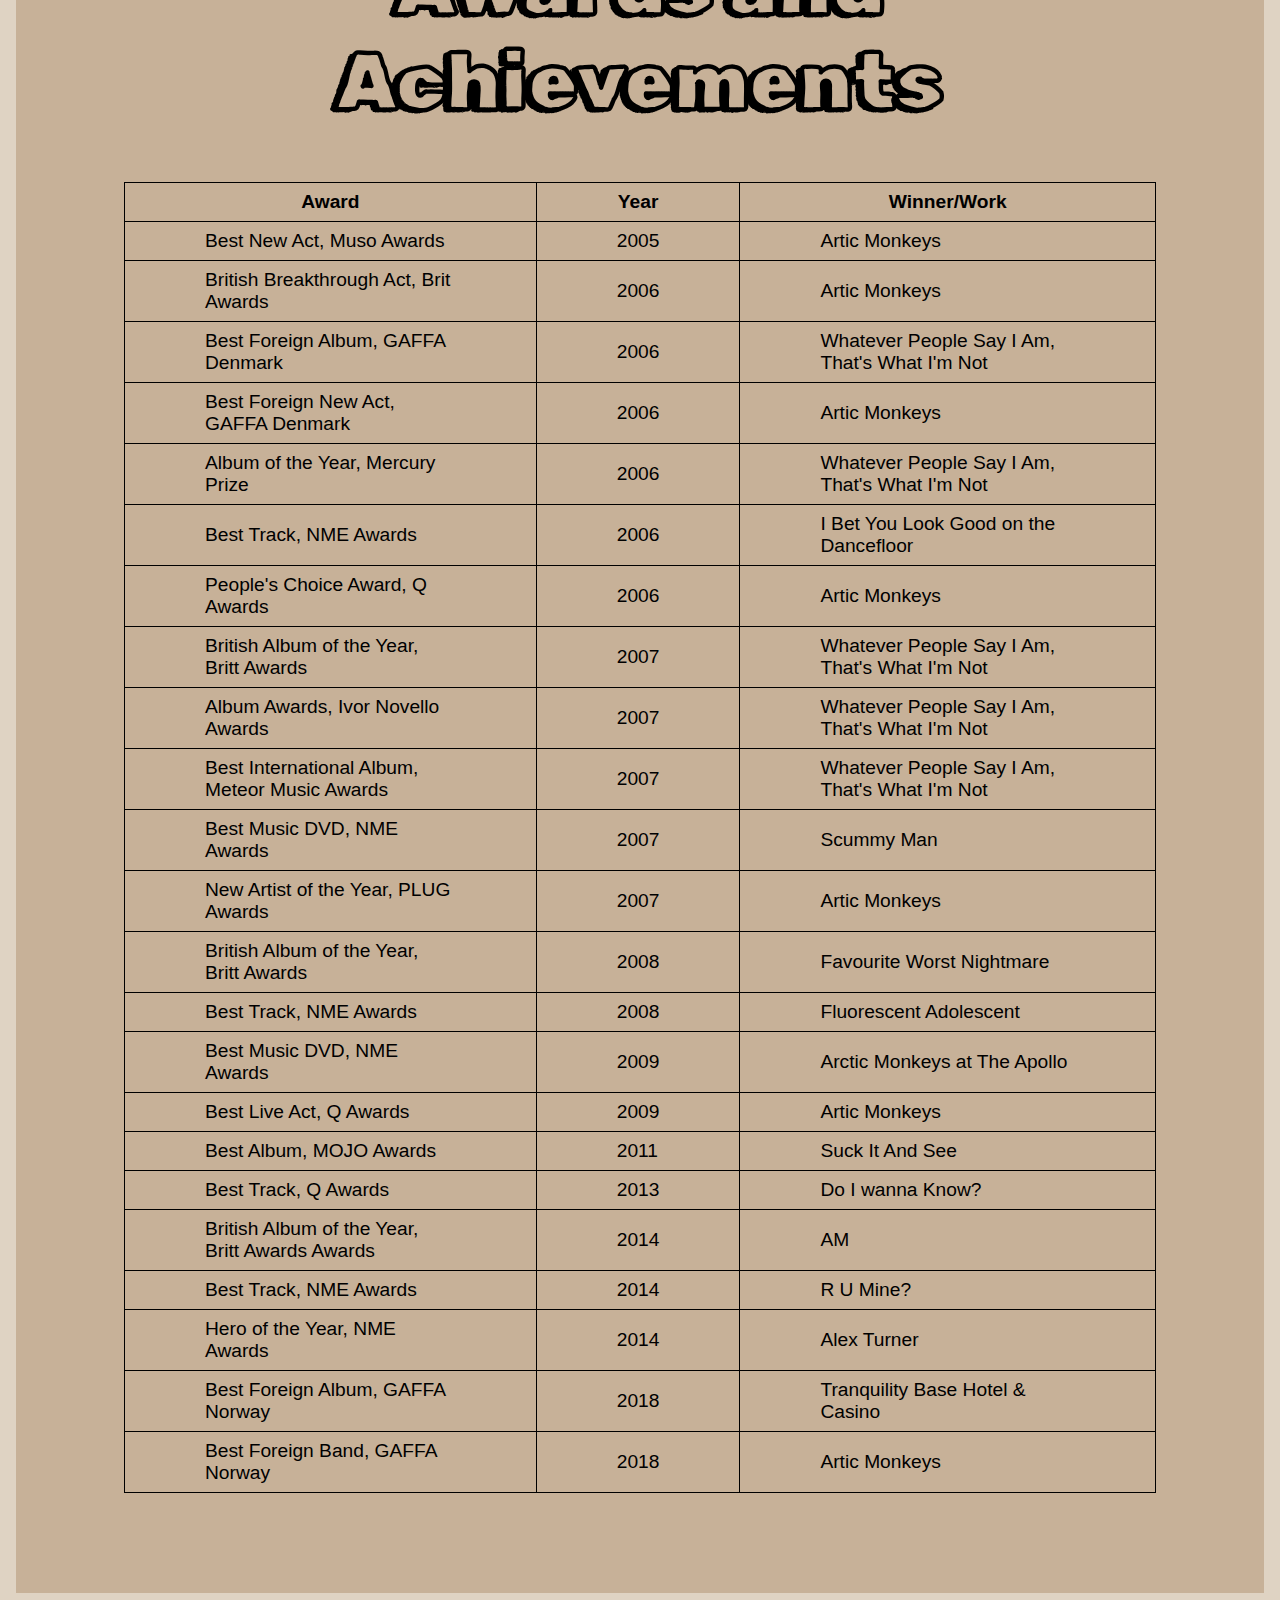
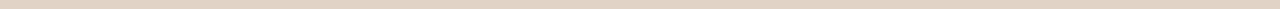
==== commit e143db7f: "padding and margin" ====
--- a/1_18-12-23/TakeHomeExercise/FanPage/index.html
+++ b/1_18-12-23/TakeHomeExercise/FanPage/index.html
@@ -25,10 +25,10 @@
     <div class="hero">
         <h1 class="rubrik-heading"> Artic Monkeys </h1>
         <div class="about">
-            <div class="img">
-                <img src="./images/band.jpeg" alt="band">
-            </div>
-            <div class="about-text">
+            <div class="img half-width">
+                <img src="./images/band.jpeg" alt="band" width="500" height="300">
+            </div>
+            <div class="about-text half-width">
                 <p>Arctic Monkeys are an English rock band formed in Sheffield in 2002. The group consists of lead
                     singer Alex
                     Turner, drummer Matt Helders, guitarist Jamie Cook and bassist Nick O'Malley.
--- a/1_18-12-23/TakeHomeExercise/FanPage/style.css
+++ b/1_18-12-23/TakeHomeExercise/FanPage/style.css
@@ -44,6 +44,11 @@
     margin: 100px;
 }
 
+.half-width{
+    position: relative;
+    width: 50%;
+}
+
 .about {
     display: flex;
     padding: 1rem;
@@ -56,7 +61,7 @@
 .about .about-text {
     display: flex;
     align-items: center;
-    font-size: 2rem;
+    font-size: 1.5rem;
     font-family: 'Gill Sans', 'Gill Sans MT', Calibri, 'Trebuchet MS', sans-serif;
 }
 
@@ -110,17 +115,14 @@
     text-align: center;
 }
 
-.albums {
+.row1 {
     display: flex;
     justify-content: center;
 }
 
-.row1 {
-    display: flex;
-}
-
 .row2 {
     display: flex;
+    justify-content: center;
 }
 
 .album {
@@ -144,6 +146,10 @@
     justify-content: space-around;
 }
 
+.video{
+    margin: 1rem;
+}
+
 .awards{
     margin: 100px;
 }
